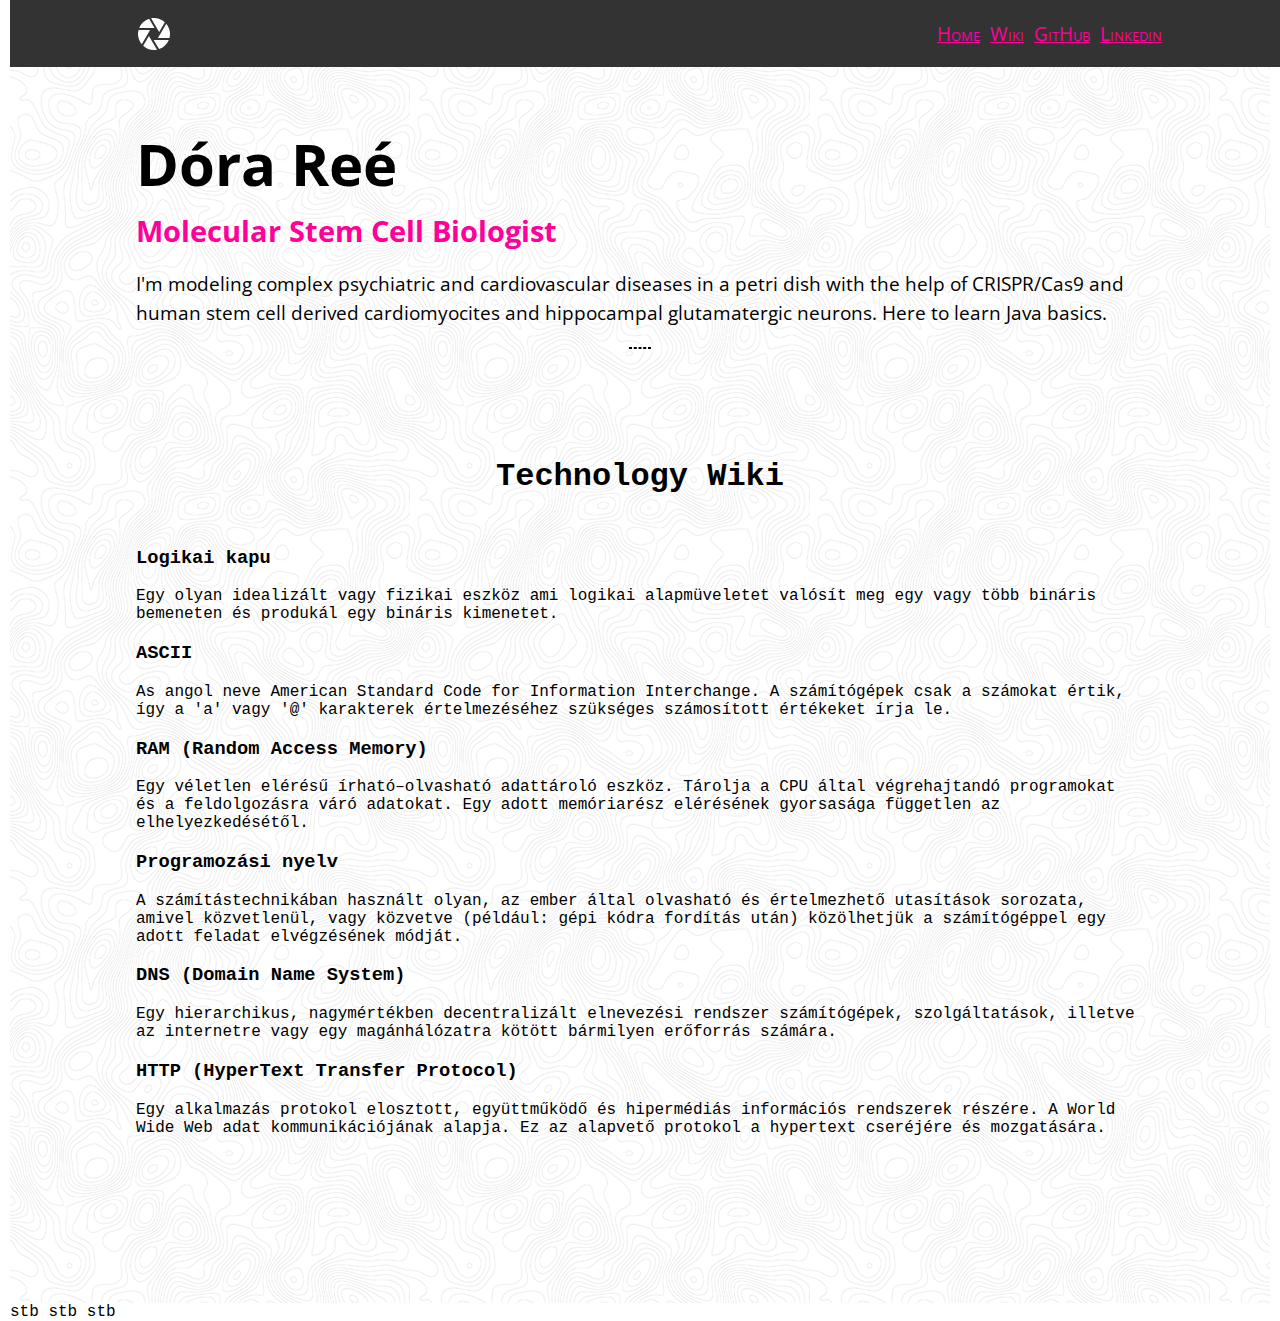
==== index.html @ 16f251bb "MyFirstCommit" ====
<!DOCTYPE html>
<html lang="en">
<head>
    <meta charset="UTF-8">
    <meta name="viewport" content="width=device-width, initial-scale=1.0">
    <title>myFistWebsite</title>
    <link rel="stylesheet" href="style.css">
    <link href="https://fonts.googleapis.com/css2?family=Open+Sans+Condensed:wght@300&display=swap" rel="stylesheet">
</head>
<body>

    <header>
       
        <nav> 
            <a href="index.html">Home</a> 
            <span class="navigationSpace" / >
            <a href="#wiki">Wiki</a>
            <span class="navigationSpace" / >
            <a href="https://github.com/sxyrup" target="_blank">GitHub</a>
            <span class="navigationSpace" / >
            <a href="https://www.linkedin.com/in/d%C3%B3ra-re%C3%A9-106a9b10a/" target="_blank">Linkedin</a>
            
            </nav>
        
    </header>
    <main>  
           </div>
        <section class="mainArticle">
            <aricle>
                <h1 class="title">Dóra Reé</h1>
                <h2>Molecular Stem Cell Biologist</h2>
                <p>I'm modeling complex psychiatric and cardiovascular diseases in a petri dish with the help of CRISPR/Cas9 and human stem cell derived cardiomyocites and hippocampal glutamatergic neurons. Here to learn Java basics.</p>
            </aricle>
        </section>
            <hr class="dashed">
            <section id="wiki">  
            <h1 class="wikiTitle">Technology Wiki</h1> 
            <article>
                <h3>Logikai kapu</h3>
                <p>Egy olyan idealizált vagy fizikai eszköz ami logikai alapmüveletet valósít meg egy vagy több bináris bemeneten és produkál egy bináris kimenetet.</p>
            </aricle>
            <article>
                <h3>ASCII</h3>
                <p>As angol neve American Standard Code for Information Interchange. A számítógépek csak a számokat értik, így a 'a' vagy '@' karakterek értelmezéséhez szükséges számosított értékeket írja le.</p>
            </aricle>            
            <article>
                <h3>RAM (Random Access Memory)</h3>
                <p>Egy véletlen elérésű írható–olvasható adattároló eszköz. Tárolja a CPU által végrehajtandó programokat és a feldolgozásra váró adatokat. Egy adott memóriarész elérésének gyorsasága független az elhelyezkedésétől. </p>
            </aricle>            
            <article>
                <h3>Programozási nyelv</h3>
                <p>A számítástechnikában használt olyan, az ember által olvasható és értelmezhető utasítások sorozata, amivel közvetlenül, vagy közvetve (például: gépi kódra fordítás után) közölhetjük a számítógéppel egy adott feladat elvégzésének módját. </p>
            </aricle>            
            <article>
                <h3>DNS (Domain Name System)</h3>
                <p>Egy hierarchikus, nagymértékben decentralizált elnevezési rendszer számítógépek, szolgáltatások, illetve az internetre vagy egy magánhálózatra kötött bármilyen erőforrás számára.</p>
            </aricle>
            <article>
                <h3> HTTP (HyperText Transfer Protocol)</h3>
                <p>Egy alkalmazás protokol elosztott, együttműködő és hipermédiás információs rendszerek részére. A World Wide Web adat kommunikációjának alapja. Ez az alapvető protokol a hypertext cseréjére és mozgatására.</p>
            </aricle>
        </section>
        </main>
        <footer>
            stb stb stb
        </footer>
    
</body>
</html>
---- style.css ----
body {
    font-family: courier;
    align-items: center;
    margin: 0px 10px;
}
header {
    background: url("assets/aperture.svg") no-repeat left center #333333;
    background-origin: content-box;
    text-align: right;
    font-variant-caps: small-caps;
    font-family: 'Open Sans Condensed', sans-serif;
    font-size: 120%;
    padding: 20px 10%;
    position: fixed;
    width: 80%;
}
span.navigationSpace {
    padding-left: 5px;
}
main {
    background-image: url("assets/topography.png");
    background-repeat: repeat;
    padding: 150px 10%;
}
.mainArticle {
    font-size: 120%;
    line-height: 150%;
    font-family: 'Open Sans Condensed', sans-serif;
}
hr.dashed {
    border: 1px dashed black;
    width:20px;
    text-align:center;
}
a {
    color: #ff0099
}
h2 {
    color: #ff0099
}
.title {
    font-size: 300%;
    font-weight: bold;
    margin-top: 0px;
}
.wikiTitle {
    font-weight: bold;
    font-size: 200%;
    text-align: center;
    padding: 30px 0px;    
}
#wiki {
    padding-top: 50px;
}
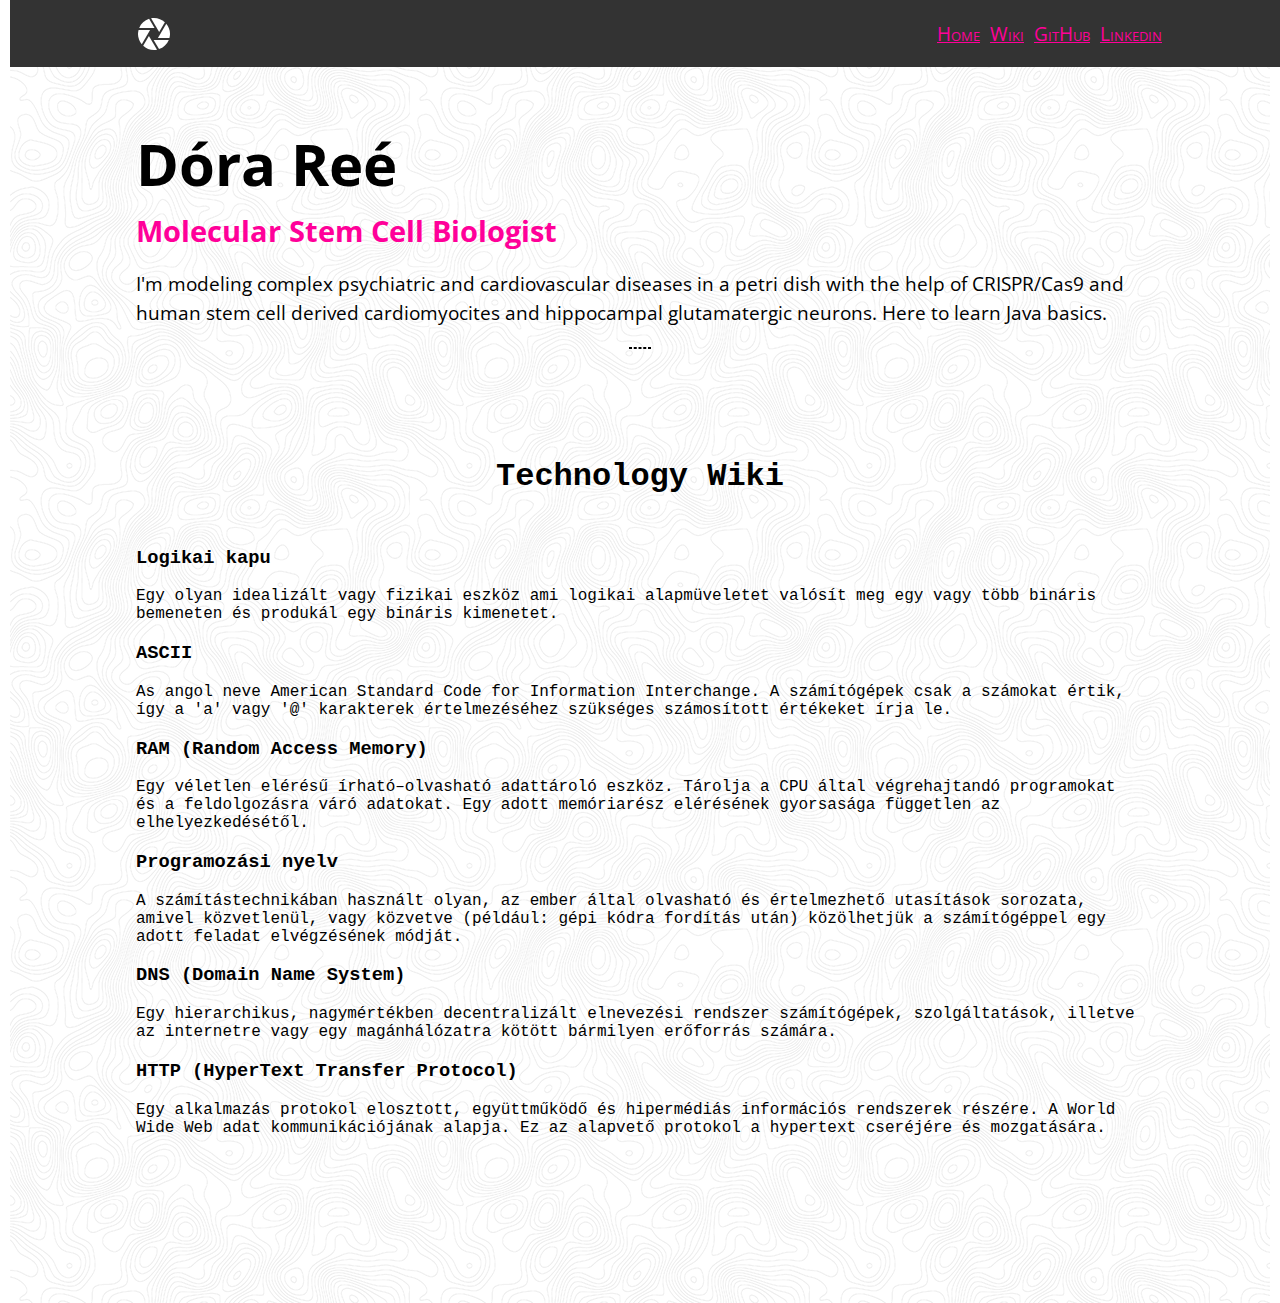
==== commit 68d42ae4: "Update index.html" ====
--- a/index.html
+++ b/index.html
@@ -60,10 +60,6 @@
                 <p>Egy alkalmazás protokol elosztott, együttműködő és hipermédiás információs rendszerek részére. A World Wide Web adat kommunikációjának alapja. Ez az alapvető protokol a hypertext cseréjére és mozgatására.</p>
             </aricle>
         </section>
-        </main>
-        <footer>
-            stb stb stb
-        </footer>
-    
+        </main>    
 </body>
 </html>